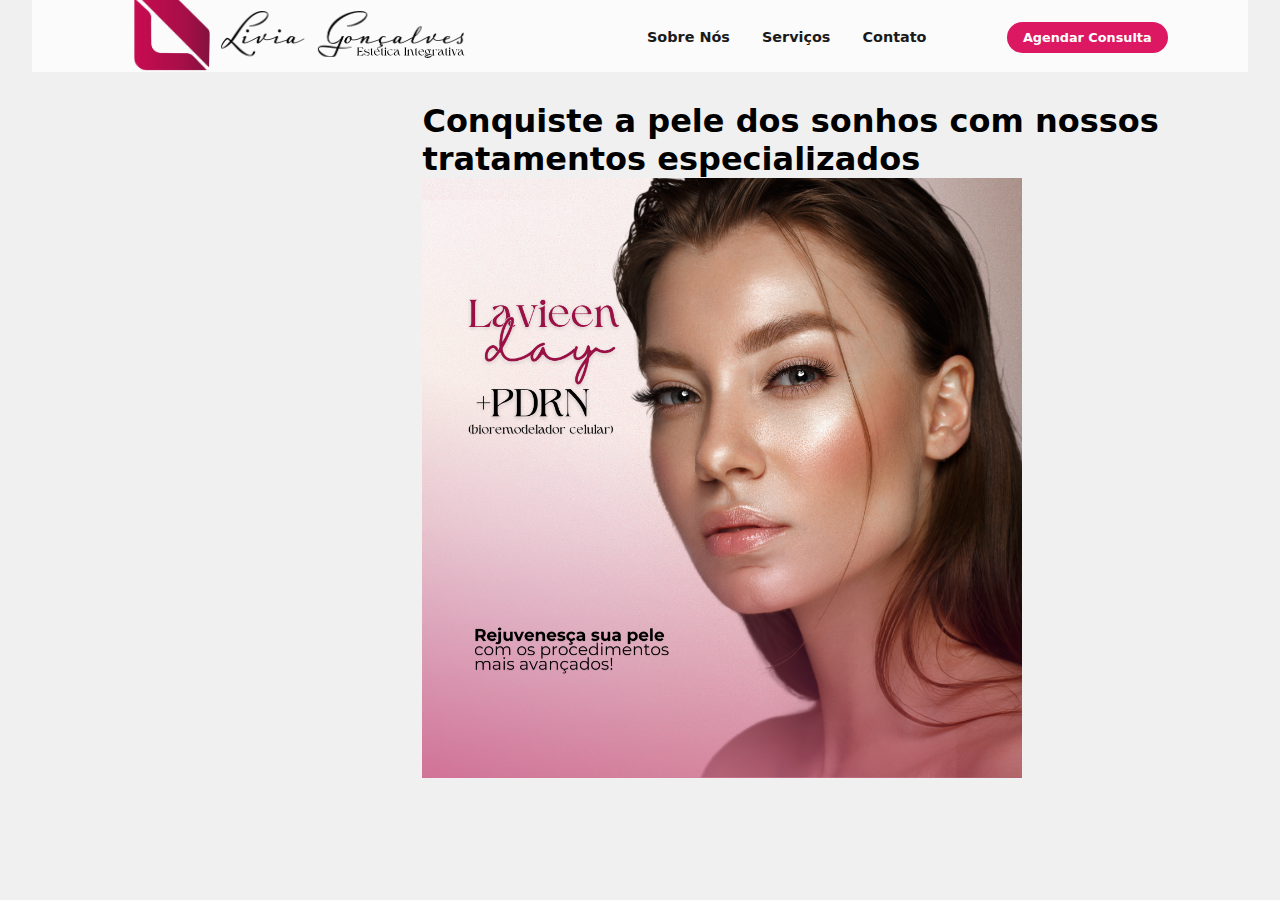
==== index.html @ 14ff8653 "first commit" ====
<!DOCTYPE html>
<html lang="pt-BR">
<head>
    <meta charset="UTF-8">
    <meta name="viewport" content="width=device-width, initial-scale=1.0">
    <link rel="stylesheet" href="https://cdnjs.cloudflare.com/ajax/libs/font-awesome/6.5.2/css/all.min.css" integrity="sha512-SnH5WK+bZxgPHs44uWIX+LLJAJ9/2PkPKZ5QiAj6Ta86w+fsb2TkcmfRyVX3pBnMFcV7oQPJkl9QevSCWr3W6A==" crossorigin="anonymous" referrerpolicy="no-referrer" />
    <link rel="stylesheet" href="style.css">
    <link href="https://fonts.googleapis.com/css2?family=Montserrat:wght@700&display=swap" rel="stylesheet">
    <title> Livia Gonçalves</title>
</head>
<body>
    <header>
        <div class="navbar">
            <div class="logo"><a href="index.html"><img src= "Imagens\LogoLiviaSite.svg"></a></div>
            <ul class = "links">
                <li><a href="sobre.html">Sobre Nós</a></li>
                <li><a href="servicos.html">Serviços</a></li>
                <li><a href="contato.html">Contato</a></li>
                
            </ul>
            <li><a href="agendar.html" class="action_btn">Agendar Consulta</a></li>
            <div class=""toggle_btn>
                <i class="fa-solid fa-bars"></i>
            </div>
        </div>

        <div class="dropdown_menu">
            <li><a href="index.htlm">Página Inicial</a></li>
            <li><a href="sobre.html">Sobre Nós</a></li>
            <li><a href="servicos.html">Serviços</a></li>
            <li><a href="contato.html">Contato</a></li>
            <li><a href="agendar.html" class="action_btn">Agendar Consulta</a></li>
        </div>

    </header>

    <script>
        const toggleBtn = document.querySelector('.toggle_btn')
        const toggleBtnIcon = document.querySelector('.toggle_btn i')
        const dropDownMenu = document.querySelector('.dropdown_menu')

        toggleBtn.onclick = function (){
            dropDownMenu.classList.toggle('open')
            const isOpen = dropDownMenu.classList.contains('open')

            toggleBtnIcon.classList = isOpen
            ? 'fa-solid fa-xmark'
            : 'fa-solid fa-bars'
        }
    </script>

    
    <div class="foto">
        <p>Conquiste a pele dos sonhos com nossos <br>tratamentos especializados</p>
        <img src="Imagens\LavieenPDRN.png" width="600" alt="Retrato de Mulher">
    </div>
    
</body>
</html>
---- style.css ----
*{
    margin: 0;
    padding: 0;
    box-sizing: border-box;
    font-family: system-ui, -apple-system, BlinkMacSystemFont, 'Segoe UI', Roboto, Oxygen, Ubuntu, Cantarell, 'Open Sans', 'Helvetica Neue', sans-serif;
}

body{
    height: 100vh;
    background-color: rgb(240, 240, 240);
}

li{
    list-style: none;

}

a{
    text-decoration: none;
    color: #1a1a1a;
    font-size: 0.9rem;
    font-weight: bold;
    
}

a:hover{
    color: rgb(236, 2, 107);
}

/*HEADER*/

header{
    position: relative;
    padding: 0 2rem;
}

.navbar{
    width: 100%;
    height: 4.5rem;
    
    margin: 0 auto;
    display: flex;
    align-items: center;
    justify-content: space-between;
    background-color: rgba(255, 255, 255, 0.70);
    
}

.navbar .logo a{
    width: 100%;
    height:100px;
}

.navbar .logo{
    padding: 8%;
}


.navbar .links{
    display: flex;
    gap:2rem;

}

.navbar .toggle_btn{
    color: #fff;
    font-size: 1.8rem;
    cursor: pointer;
    display: none;
}

.action_btn{
    background-color: rgb(220, 24, 99);
    color: #fff;
    padding: 0.5rem 1rem;
    border: none;
    outline: none ;
    border-radius: 20px;
    font-size: 0.8rem;
    font-weight: bold;
    cursor:pointer;
    
}

.action_btn:hover{
    scale:2;
    color: #ffffff;
    background-color: rgb(185, 4, 74) ;
    transform: scale(110);
}

.action_btn:active{
    scale: 0.95;
}

/* RESPONSIVIDADE*/

@media(max-width: 992px){
    .navbar .links,
    .navbar .action_btn{
        display: none;
    }

    .navbar .toggle_btn{
        display: block;
    }

    .dropdown_menu{
        display: block;
    }
}

@media(max-width: 576px){
    .dropdown_menu{
        left: 2rem;
        width: unset;
    }
}


/*DROPDOWN MENU*/

.dropdown_menu{
    display: none;
    position:absolute;
    right: 2rem;
    top: 60px;
    height: 0;
    width: 300px;
    background: rgba(255, 255, 255, 0.1);
    backdrop-filter: blur(15px);
    border-radius: 10px;
    overflow: hidden;
    transition: height .2s cubic-bezier(0.175, 0.885, 0.32, 1.275);
    
}

.dropdown_menu.open{
    height: 240px;
}

.dropdown_menu li{
    padding: 0.7rem;
    display: flex;
    align-items: center;
    justify-content: left;
}

.dropdown_menu .action_btn{
    width: 100%;
    display: flex;
    justify-content: center;
}

h1{
    text-align: center;
    justify-content: center;
    padding-top: 1.5rem;
    
}



.foto{
    padding-top: 30px;
    font-weight: bold;
    padding-left: 33%;
    font-size: 2rem;

}

.sobre{
    text-align: center;
    padding-top: 20px;
    font-size: 2rem;
}

.contato{
    text-align: center;
    padding-top: 20px;
    font-size: 2rem;
}

.nossos_servicos{
    text-align: center;
    padding-top: 20px;
    font-size: 2rem;
}
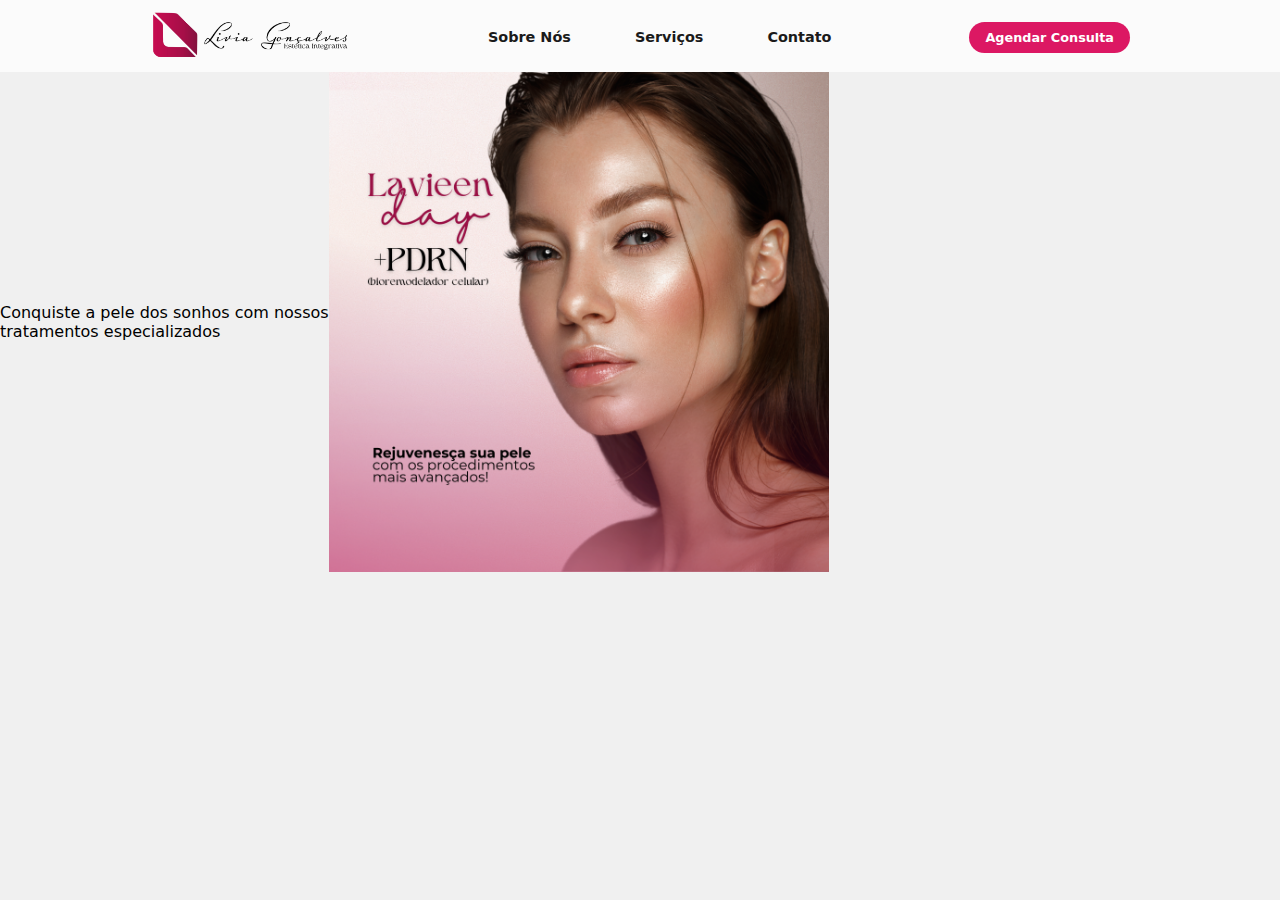
==== commit 471ee045: "correcao" ====
--- a/index.html
+++ b/index.html
@@ -11,15 +11,15 @@
 <body>
     <header>
         <div class="navbar">
-            <div class="logo"><a href="index.html"><img src= "Imagens\LogoLiviaSite.svg"></a></div>
+            <div class="logo"><a href="index.html"><img class="logo_imagem" src= "Imagens\LogoLiviaSite.svg"></a></div>
             <ul class = "links">
                 <li><a href="sobre.html">Sobre Nós</a></li>
                 <li><a href="servicos.html">Serviços</a></li>
                 <li><a href="contato.html">Contato</a></li>
                 
             </ul>
-            <li><a href="agendar.html" class="action_btn">Agendar Consulta</a></li>
-            <div class=""toggle_btn>
+            <div><a href="agendar.html" class="action_btn">Agendar Consulta</a></div>
+            <div class="toggle_btn">
                 <i class="fa-solid fa-bars"></i>
             </div>
         </div>
@@ -34,25 +34,16 @@
 
     </header>
 
-    <script>
-        const toggleBtn = document.querySelector('.toggle_btn')
-        const toggleBtnIcon = document.querySelector('.toggle_btn i')
-        const dropDownMenu = document.querySelector('.dropdown_menu')
-
-        toggleBtn.onclick = function (){
-            dropDownMenu.classList.toggle('open')
-            const isOpen = dropDownMenu.classList.contains('open')
-
-            toggleBtnIcon.classList = isOpen
-            ? 'fa-solid fa-xmark'
-            : 'fa-solid fa-bars'
-        }
+    <script src="./index.js">
+       
     </script>
 
     
     <div class="foto">
         <p>Conquiste a pele dos sonhos com nossos <br>tratamentos especializados</p>
-        <img src="Imagens\LavieenPDRN.png" width="600" alt="Retrato de Mulher">
+        <div class="container-foto-muie">
+            <img class="foto-Muie" src="Imagens\LavieenPDRN.png" alt="Retrato de Mulher">
+        </div>
     </div>
     
 </body>
--- a/style.css
+++ b/style.css
@@ -29,41 +29,52 @@
 
 /*HEADER*/
 
-header{
-    position: relative;
-    padding: 0 2rem;
-}
+
 
 .navbar{
     width: 100%;
     height: 4.5rem;
-    
-    margin: 0 auto;
     display: flex;
     align-items: center;
     justify-content: space-between;
     background-color: rgba(255, 255, 255, 0.70);
-    
-}
-
-.navbar .logo a{
+    padding: 0 150px;
+    
+}
+
+.navbar .logo a {
+    display: block;
+    width: 200px;
+    height: 100px;
+    
+}
+
+.navbar .logo{
+    
+    width: 200px;
+    height:100px;
+}
+
+.logo_imagem{
     width: 100%;
-    height:100px;
-}
-
-.navbar .logo{
-    padding: 8%;
-}
-
-
-.navbar .links{
-    display: flex;
-    gap:2rem;
-
-}
-
-.navbar .toggle_btn{
-    color: #fff;
+    height: 100px;
+}
+
+.navbar .links {
+    
+    display: flex;
+
+}
+
+.navbar .links li{
+    
+    padding:2rem;
+
+}
+
+
+.navbar .toggle_btn {
+    color: #000000;
     font-size: 1.8rem;
     cursor: pointer;
     display: none;
@@ -93,30 +104,6 @@
     scale: 0.95;
 }
 
-/* RESPONSIVIDADE*/
-
-@media(max-width: 992px){
-    .navbar .links,
-    .navbar .action_btn{
-        display: none;
-    }
-
-    .navbar .toggle_btn{
-        display: block;
-    }
-
-    .dropdown_menu{
-        display: block;
-    }
-}
-
-@media(max-width: 576px){
-    .dropdown_menu{
-        left: 2rem;
-        width: unset;
-    }
-}
-
 
 /*DROPDOWN MENU*/
 
@@ -127,8 +114,8 @@
     top: 60px;
     height: 0;
     width: 300px;
-    background: rgba(255, 255, 255, 0.1);
-    backdrop-filter: blur(15px);
+    background: rgba(255, 255, 255, 0.9);
+    
     border-radius: 10px;
     overflow: hidden;
     transition: height .2s cubic-bezier(0.175, 0.885, 0.32, 1.275);
@@ -159,13 +146,21 @@
     
 }
 
-
-
 .foto{
-    padding-top: 30px;
-    font-weight: bold;
-    padding-left: 33%;
-    font-size: 2rem;
+    display: flex;
+    flex-direction: row;
+    align-items: center;
+
+}
+
+.container-foto-muie{
+    width: 500px;
+    height:500px;
+}
+
+.foto-Muie{
+    width: auto;
+    height: 500px;
 
 }
 
@@ -185,4 +180,29 @@
     text-align: center;
     padding-top: 20px;
     font-size: 2rem;
-}+
+}
+
+/* RESPONSIVIDADE*/
+
+@media(max-width: 992px){
+    .navbar .links,
+    .navbar .action_btn{
+        display: none;
+    }
+
+    .navbar .toggle_btn{
+        display: block; 
+    }
+
+    .dropdown_menu{
+        display: block;
+    }
+}
+
+@media(max-width: 576px){
+    .dropdown_menu{
+        left: 2rem;
+        width: unset;
+    }
+}
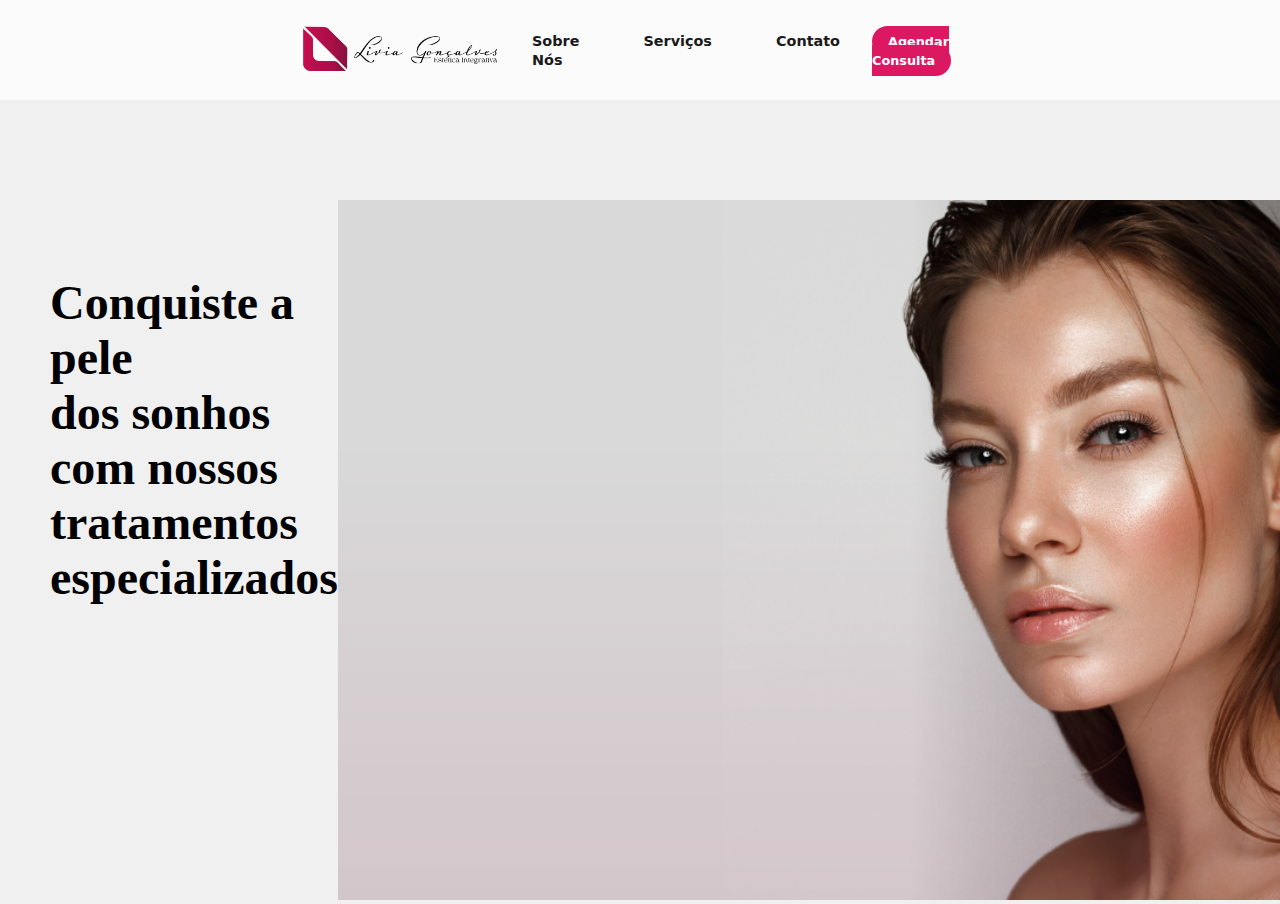
==== commit 12b85f70: "responsividade e correcoes" ====
--- a/index.html
+++ b/index.html
@@ -6,7 +6,7 @@
     <link rel="stylesheet" href="https://cdnjs.cloudflare.com/ajax/libs/font-awesome/6.5.2/css/all.min.css" integrity="sha512-SnH5WK+bZxgPHs44uWIX+LLJAJ9/2PkPKZ5QiAj6Ta86w+fsb2TkcmfRyVX3pBnMFcV7oQPJkl9QevSCWr3W6A==" crossorigin="anonymous" referrerpolicy="no-referrer" />
     <link rel="stylesheet" href="style.css">
     <link href="https://fonts.googleapis.com/css2?family=Montserrat:wght@700&display=swap" rel="stylesheet">
-    <title> Livia Gonçalves</title>
+    <title> Livia Gonçalves | Estética Integrativa</title>
 </head>
 <body>
     <header>
@@ -25,7 +25,7 @@
         </div>
 
         <div class="dropdown_menu">
-            <li><a href="index.htlm">Página Inicial</a></li>
+            <li><a href="index.html">Página Inicial</a></li>
             <li><a href="sobre.html">Sobre Nós</a></li>
             <li><a href="servicos.html">Serviços</a></li>
             <li><a href="contato.html">Contato</a></li>
@@ -40,9 +40,9 @@
 
     
     <div class="foto">
-        <p>Conquiste a pele dos sonhos com nossos <br>tratamentos especializados</p>
+        <p>Conquiste a pele <br>dos sonhos com nossos <br>tratamentos especializados</p>
         <div class="container-foto-muie">
-            <img class="foto-Muie" src="Imagens\LavieenPDRN.png" alt="Retrato de Mulher">
+            <img class="foto-Muie" src="Imagens\ImagemRostoMulherSite.png" alt="Retrato de Mulher">
         </div>
     </div>
     
--- a/style.css
+++ b/style.css
@@ -25,6 +25,7 @@
 
 a:hover{
     color: rgb(236, 2, 107);
+    transition: 0.2s ease;
 }
 
 /*HEADER*/
@@ -38,7 +39,7 @@
     align-items: center;
     justify-content: space-between;
     background-color: rgba(255, 255, 255, 0.70);
-    padding: 0 150px;
+    padding: 50px 300px;
     
 }
 
@@ -50,7 +51,6 @@
 }
 
 .navbar .logo{
-    
     width: 200px;
     height:100px;
 }
@@ -114,7 +114,7 @@
     top: 60px;
     height: 0;
     width: 300px;
-    background: rgba(255, 255, 255, 0.9);
+    background: rgba(255, 255, 255, 1);
     
     border-radius: 10px;
     overflow: hidden;
@@ -150,24 +150,55 @@
     display: flex;
     flex-direction: row;
     align-items: center;
+    align-content: center;
+    justify-content: space-between;
+    margin-top: 50px;
+    padding: 50px;
+
+}
+
+.foto p{
+    position: relative;
+    font-size: 3rem;
+    font-family: Cambria, Cochin, Georgia, Times, 'Times New Roman', serif;
+    font-weight:bold;
+    padding-bottom: 20px;
 
 }
 
 .container-foto-muie{
-    width: 500px;
+    width: auto;
     height:500px;
+    margin: 0 auto;
 }
 
 .foto-Muie{
     width: auto;
-    height: 500px;
+    height: 700px;
 
 }
 
 .sobre{
     text-align: center;
     padding-top: 20px;
-    font-size: 2rem;
+    display: flex;
+    flex-direction: row;
+    align-items: center;
+    align-content: center;
+    justify-content: center;
+    margin-top: 50px;
+
+}
+
+.sobre .container-sobre{
+    position: relative;
+    
+}
+
+.sobre p{
+    font-family: Cambria, Cochin, Georgia, Times, 'Times New Roman', serif;
+    font-weight:bold;
+    font-size: 1.5rem;
 }
 
 .contato{
@@ -177,10 +208,25 @@
 }
 
 .nossos_servicos{
+    display:block;
+    position: relative;
+    flex-direction: column;
+    align-items: center;
+    align-content: center;
+    justify-content: space-around;
+
+}
+
+
+.nossos_servicos p{
+    padding: 20px;
+    font-size: 1.2rem;
+    font-family:Cambria, Cochin, Georgia, Times, 'Times New Roman', serif;
+}
+
+.agendar-consulta{
     text-align: center;
-    padding-top: 20px;
-    font-size: 2rem;
-
+    padding: 10px;
 }
 
 /* RESPONSIVIDADE*/
@@ -198,6 +244,100 @@
     .dropdown_menu{
         display: block;
     }
+
+    .navbar{
+        width:auto;
+        align-content: center;
+        align-items: center;
+        justify-content: space-between;
+        padding: 10px;
+    }
+
+    .logo{
+        position: absolute;
+        align-self:center;
+        padding-left: 100px;
+    }
+
+
+    .foto{
+        display: flex;
+        flex-direction: column;
+        align-content: center;
+        justify-content: space-between;
+
+    }
+    .foto p{
+        position: relative;
+        font-size: 1.5rem;
+        
+    }
+
+    .foto-Muie{
+        width: 20rem;
+        height: auto;
+    }
+}
+
+.nossos_servicos{
+    width: auto;
+    display: flex;
+    align-content: center;
+    align-items: center;
+}
+
+.nossos_servicos p{
+    font-size: 1rem;
+}
+
+.nossos_servicos img{
+    width: 20rem;
+    height: auto;
+    justify-content: center;
+    
+}
+
+.sobre{
+    padding-top: 20px;
+    display: flex;
+    flex-direction: column;
+    align-items: center;
+    align-content: center;
+    justify-content: center;
+    margin-top: 50px;
+}
+
+.sobre p{
+    font-size: 1rem;
+}
+
+.sobre img{
+    width: 20rem;
+    height: auto;
+}
+
+.contato{
+    display: flex;
+    flex-direction: column;
+    align-items: center;
+    align-content: center;
+    justify-content: center;
+}
+
+.contato img{
+    width: 20rem;
+}
+
+.agendar-consulta{
+    display: flex;
+    flex-direction: column;
+    align-items: center;
+    align-content: center;
+    justify-content: center;
+}
+
+.agendar-consulta img{
+    width: 20rem;
 }
 
 @media(max-width: 576px){
